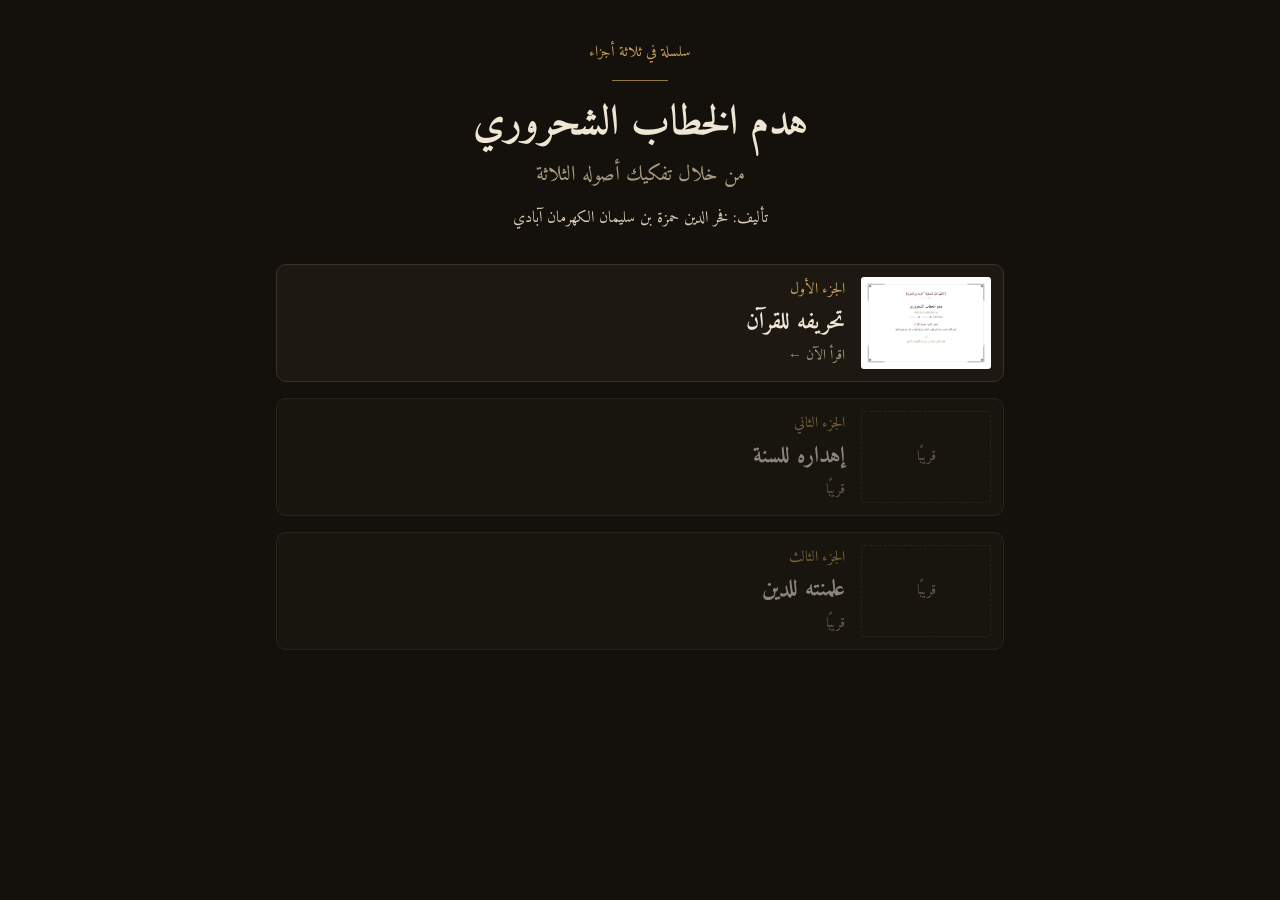
==== index.html @ a5fe2cd6 "الجزء الأول: تحريفه للقرآن — عارض PDF وصفحة السلسلة Co-Authored-By: Claude Opus 5.5 <noreply@anthrop" ====
<!doctype html>
<html lang="ar" dir="rtl">
<head>
<meta charset="utf-8">
<meta name="viewport" content="width=device-width, initial-scale=1, viewport-fit=cover">
<title>هدم الخطاب الشحروري من خلال تفكيك أصوله الثلاثة</title>
<meta name="description" content="هدم الخطاب الشحروري من خلال تفكيك أصوله الثلاثة — تأليف فخر الدين حمزة بن سليمان الكهرمان آبادي.">
<meta name="theme-color" content="#14110d">
<link rel="preconnect" href="https://fonts.googleapis.com">
<link href="https://fonts.googleapis.com/css2?family=Amiri:wght@400;700&display=swap" rel="stylesheet">
<link rel="stylesheet" href="assets/viewer.css">
<style>
main{max-width:760px;margin:0 auto;padding:6px 16px 50px;display:grid;gap:16px}
.card{display:flex;gap:16px;align-items:center;background:var(--card);border:1px solid var(--line);border-radius:10px;padding:12px;text-decoration:none}
.card img{width:130px;aspect-ratio:842/595;object-fit:cover;border-radius:3px;flex:none;background:#fffdf8}
.card .ph{width:130px;aspect-ratio:842/595;border-radius:3px;flex:none;border:1px dashed var(--line);display:flex;align-items:center;justify-content:center;color:var(--muted);font-size:14px}
.card b{display:block;color:var(--gold);font-weight:400;font-size:15px}
.card span{display:block;font-size:clamp(19px,5vw,23px);font-weight:700}
.card small{color:var(--muted);font-size:14px}
.card.soon{opacity:.55;pointer-events:none}
</style>
</head>
<body>
<header class="top">
  <div class="kicker">سلسلة في ثلاثة أجزاء</div>
  <div class="orn"></div>
  <h1>هدم الخطاب الشحروري</h1>
  <div class="sub">من خلال تفكيك أصوله الثلاثة</div>
  <div class="by">تأليف: فخر الدين حمزة بن سليمان الكهرمان آبادي</div>
</header>
<main>
  <a class="card" href="part1/">
    <img src="part1/cover.jpg" alt="غلاف الجزء الأول">
    <div><b>الجزء الأول</b><span>تحريفه للقرآن</span><small>اقرأ الآن ←</small></div>
  </a>
  <div class="card soon"><div class="ph">قريبًا</div><div><b>الجزء الثاني</b><span>إهداره للسنة</span><small>قريبًا</small></div></div>
  <div class="card soon"><div class="ph">قريبًا</div><div><b>الجزء الثالث</b><span>علمنته للدين</span><small>قريبًا</small></div></div>
</main>
</body>
</html>
---- assets/viewer.css ----
:root{--bg:#14110d;--ink:#efe6d4;--muted:#a89a80;--line:#3a3226;--gold:#c9a45c;--card:#1d1912;--bar:rgba(20,17,13,.94)}
*{box-sizing:border-box;margin:0;padding:0}
html,body{background:var(--bg);color:var(--ink)}
body{font-family:"Amiri",serif;-webkit-font-smoothing:antialiased;line-height:1.7}
a{color:inherit}
header.top{text-align:center;padding:40px 20px 26px;max-width:760px;margin:0 auto}
.kicker{font-size:15px;color:var(--gold)}
.orn{width:56px;height:1px;background:var(--gold);margin:14px auto;opacity:.7}
h1{font-weight:700;font-size:clamp(26px,7vw,42px);line-height:1.4}
.sub{color:var(--muted);font-size:clamp(17px,4.4vw,21px);margin-top:4px}
.part{color:var(--gold);font-size:clamp(20px,5.2vw,26px);margin-top:10px}
.by{color:#d8ccb4;font-size:16px;margin-top:12px}

/* toolbar */
.bar{position:sticky;top:0;z-index:5;background:var(--bar);backdrop-filter:blur(6px);-webkit-backdrop-filter:blur(6px);border-top:1px solid var(--line);border-bottom:1px solid var(--line)}
.bar .in{max-width:1100px;margin:0 auto;display:flex;align-items:center;justify-content:space-between;gap:8px;padding:8px 12px;padding-top:max(8px,env(safe-area-inset-top))}
.grp{display:flex;align-items:center;gap:6px}
.btn{background:var(--card);color:var(--ink);border:1px solid var(--line);border-radius:8px;height:38px;min-width:38px;padding:0 10px;font:inherit;font-size:17px;cursor:pointer;display:inline-flex;align-items:center;justify-content:center;gap:6px;text-decoration:none}
.btn:active{background:#2a241a}
.btn svg{width:18px;height:18px;fill:none;stroke:currentColor;stroke-width:2;stroke-linecap:round;stroke-linejoin:round}
.pg{display:flex;align-items:center;gap:6px;font-size:16px;color:var(--muted)}
.pg input{width:58px;height:38px;border-radius:8px;border:1px solid var(--line);background:var(--card);color:var(--ink);text-align:center;font:inherit;font-size:17px}
.lbl{display:none}
@media (min-width:640px){.lbl{display:inline}}

/* pages */
#pages{max-width:1100px;margin:0 auto;padding:16px 10px 30px;overflow-x:auto}
.page{position:relative;margin:0 auto 14px;background:#fffdf8;box-shadow:0 4px 18px rgba(0,0,0,.45);border-radius:2px}
.page canvas{display:block;width:100%;height:100%}
.page .ph{position:absolute;inset:0;display:flex;align-items:center;justify-content:center;color:#b9ad95;font-size:15px}
#status{text-align:center;color:var(--muted);padding:40px 16px;font-size:17px}
.hint{text-align:center;color:var(--muted);font-size:14px;padding:6px 16px 0}
@media (orientation:landscape),(min-width:700px){.hint{display:none}}
footer{text-align:center;color:var(--muted);font-size:13px;padding:10px 16px 40px}
[hidden]{display:none!important}
.back{font-size:15px;color:var(--gold);text-decoration:none}
@media (max-width:600px){header.top{padding:22px 16px 16px}.top .orn{margin:8px auto}.by{font-size:15px;margin-top:6px}.part{margin-top:4px}}
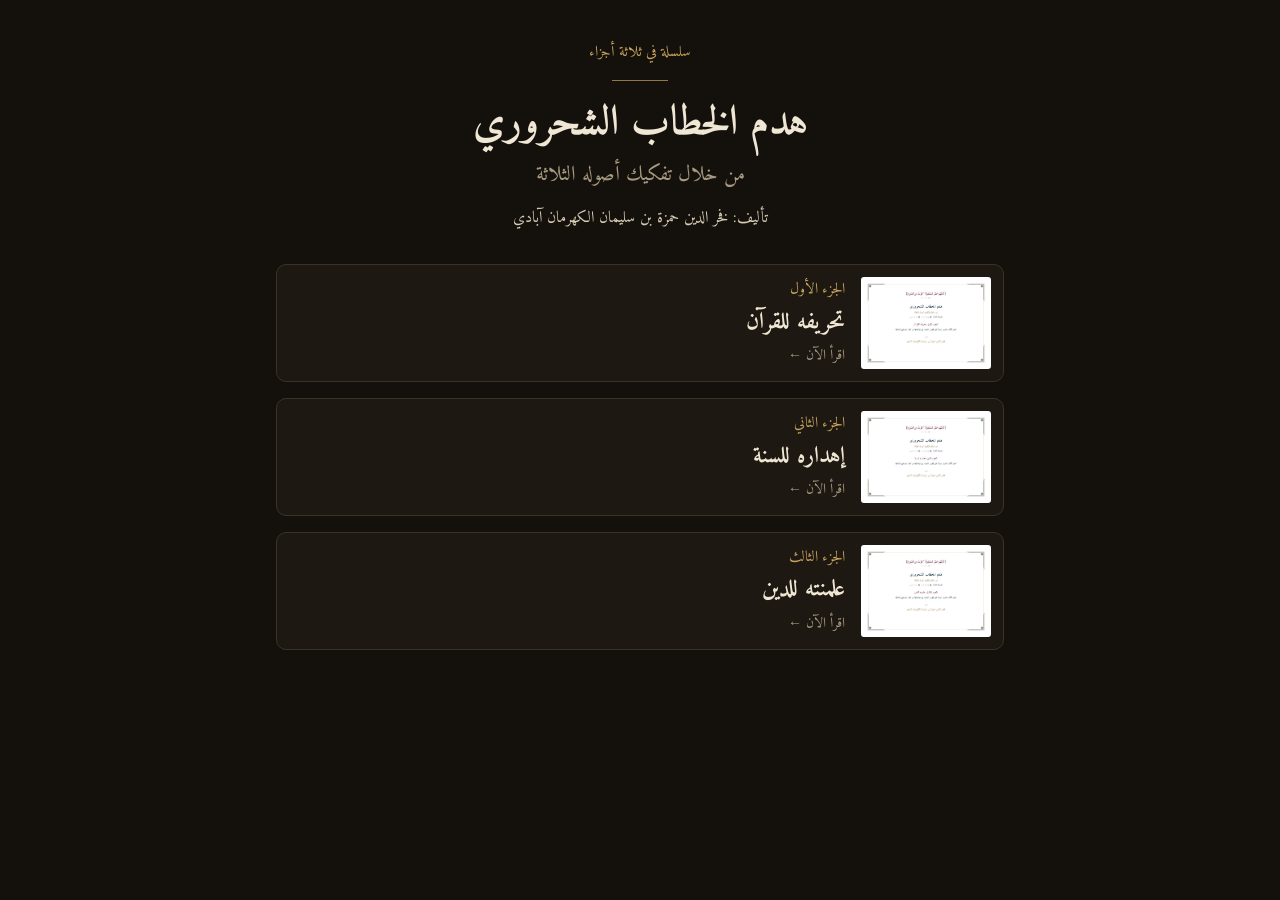
==== commit e9da78d5: "إضافة الجزء الثاني (إهداره للسنة) والجزء الثالث (علمنته للدين) Co-Authored-By: Claude Opus 5.5 <nore" ====
--- a/index.html
+++ b/index.html
@@ -33,8 +33,14 @@
     <img src="part1/cover.jpg" alt="غلاف الجزء الأول">
     <div><b>الجزء الأول</b><span>تحريفه للقرآن</span><small>اقرأ الآن ←</small></div>
   </a>
-  <div class="card soon"><div class="ph">قريبًا</div><div><b>الجزء الثاني</b><span>إهداره للسنة</span><small>قريبًا</small></div></div>
-  <div class="card soon"><div class="ph">قريبًا</div><div><b>الجزء الثالث</b><span>علمنته للدين</span><small>قريبًا</small></div></div>
+  <a class="card" href="part2/">
+    <img src="part2/cover.jpg" alt="غلاف الجزء الثاني">
+    <div><b>الجزء الثاني</b><span>إهداره للسنة</span><small>اقرأ الآن ←</small></div>
+  </a>
+  <a class="card" href="part3/">
+    <img src="part3/cover.jpg" alt="غلاف الجزء الثالث">
+    <div><b>الجزء الثالث</b><span>علمنته للدين</span><small>اقرأ الآن ←</small></div>
+  </a>
 </main>
 </body>
 </html>
